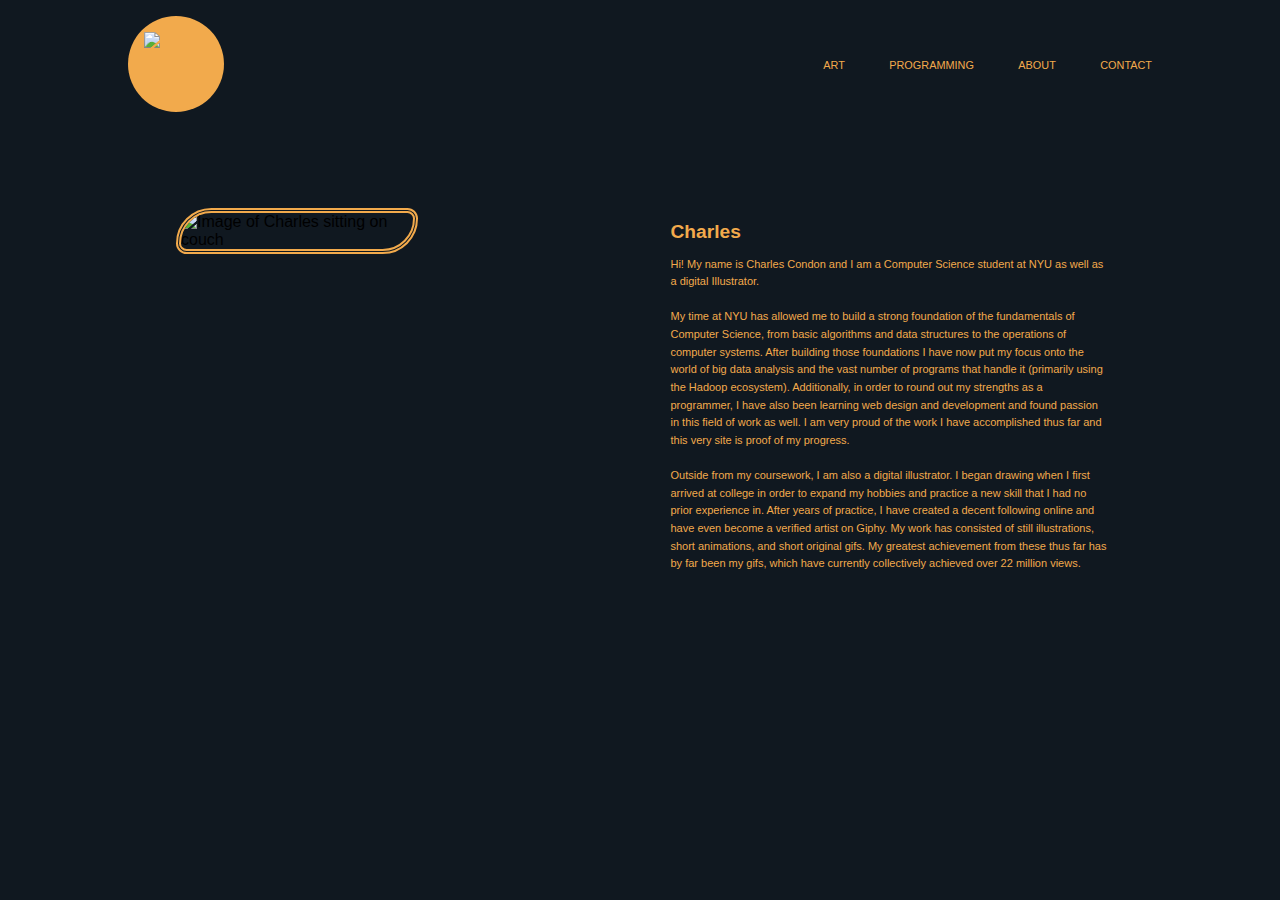
==== about.html @ 7f7e78ed "🗽💵 Checkpoint ./master.css:22062302/10 ./index.html:22062302/5431 ./contact.html:22062302/6580 ./cod" ====
<!DOCTYPE html>
<html lang="en">
  <head>
    <meta charset="utf-8" />
    <meta http-equiv="X-UA-Compatible" content="IE=edge" />
    <meta name="viewport" content="width=device-width, initial-scale=1" />

    <title>About Charles Condon</title>

    <!-- import the webpage's stylesheet -->
    <link rel="stylesheet" href="/master.css" />
    <link rel="stylesheet" href="https://use.typekit.net/seb0zhz.css" />
    <!-- Media query for narrow browser width -->
    <link
      rel="stylesheet"
      media="only screen and (max-width: 480px)"
      href="mobile.css"
    />

    <!-- Media query for medium browser width -->
    <link
      rel="stylesheet"
      media="only screen and (min-width: 481px) and (max-width: 1199px)"
      href="tablet.css"
    />

    <!-- Media query for full browser width -->
    <link
      rel="stylesheet"
      media="only screen and (min-width: 1200px) and (max-width: 1599px)"
      href="desktop.css"
    />

    <!-- Media query for large browser width -->
    <link
      rel="stylesheet"
      media="only screen and (min-width: 1600px)"
      href="desktopXL.css"
    />

    <!-- Prevent smartphones from scaling pages down -->
    <meta name="viewport" content="initial-scale=1" />

    <!-- import the webpage's javascript file -->
    <script src="/script.js" defer></script>
  </head>

  <body>
    <header class="header">
      <nav>
        <div class="container">
          <div class="home">
            <a href="index.html">
              <img
                class="logo"
                src="https://cdn.glitch.com/404bb06c-4b66-4860-905d-4ad52d1e7e07%2FUntitled_Artwork%20(2).png?v=1604951433929"
                alt="Charles Condon logo"
              />
            </a>
          </div>

          <div class="navigation">
            <ul>
              <li class="menuItem"><a href="art.html">Art</a></li>
              <li class="menuItem"><a href="code.html">Programming</a></li>
              <li class="menuItem"><a href="about.html">About</a></li>
              <li id="menuItem2"><a href="contact.html">Contact</a></li>
            </ul>
          </div>
        </div>
      </nav>
    </header>
    <main>
      <div class="aboutContainer">
        <div id="self">
          <img
            id="self2"
            src="https://cdn.glitch.com/404bb06c-4b66-4860-905d-4ad52d1e7e07%2FUntitled_Artwork%20(2).PNG?v=1605315241886"
            alt="Image of Charles sitting on couch"
          />
        </div>

        <div id="aboutCol">
          <h3 id="nameSpace">
            Charles
          </h3>
          <p id="mobileP">
            Hi! My name is Charles Condon and I am a Computer Science student at
            NYU as well as a digital Illustrator.
            <br /><br />
            My time at NYU has allowed me to build a strong foundation of the
            fundamentals of Computer Science, from basic algorithms and data
            structures to the operations of computer systems. After building
            those foundations I have now put my focus onto the world of big data
            analysis and the vast number of programs that handle it (primarily
            using the Hadoop ecosystem). Additionally, in order to round out my
            strengths as a programmer, I have also been learning web design and
            development and found passion in this field of work as well. I am
            very proud of the work I have accomplished thus far and this very
            site is proof of my progress.
            <br /><br />
            Outside from my coursework, I am also a digital illustrator. I began
            drawing when I first arrived at college in order to expand my
            hobbies and practice a new skill that I had no prior experience in.
            After years of practice, I have created a decent following online
            and have even become a verified artist on Giphy. My work has
            consisted of still illustrations, short animations, and short
            original gifs. My greatest achievement from these thus far has by
            far been my gifs, which have currently collectively achieved over 22
            million views.
          </p>
        </div>
      </div>
    </main>
  </body>
</html>
---- master.css ----
/* CSS files add styling rules to your content */
header {
  display: block;
}

body {
  font-family: hobo-std, sans-serif;
  margin: 2em;
  background-image: url("https://cdn.glitch.com/404bb06c-4b66-4860-905d-4ad52d1e7e07%2FUntitled_Artwork%20(4).png?v=1604952635223");
  background-color: #101820FF;
}

h1 {
  color: #f2aa4cff;
  font-size: 8vw;
  -webkit-text-stroke: 1px black;
}

h2 {
  color: #101820FF;
  font-size: 1.25vw;
}

li {
  text-align: right;
  color: #f2aa4cff;
  display: inline-block;
  text-transform: uppercase;
}

a:link {
  color: #f2aa4cff;
  text-decoration: none;
}

a:visited {
  color: #f2aa4cff;
  text-decoration: none;
}

a:hover {
  text-decoration: line-through;
}

a:active {
  text-decoration: none;
}

p {
  color: #f2aa4cff;
  line-height: 1.6;
  font-size: 0.86vw;
}

#slide {
  animation-name: slide;
  animation-duration: 3s;
  animation-timing-function: ease-out;
}

@keyframes slide {
  0% {
    opacity: 0;
  }
  100% {
    opacity: 1;
  }
}

.fade {
  animation-name: fade;
  animation-duration: 6s;
  animation-timing-function: ease-out;
}

@keyframes fade {
  0% {
    opacity: 0;
  }
  100% {
    opacity: 1;
  }
}
---- mobile.css ----
h1 {
  color: #f2aa4cff;
  font-size: 8vw;
  -webkit-text-stroke: 3px black;
  
}

h3 {
  font-size: 1.5vw;
  color: #f2aa4cff;
}

/* Nav Bar CSS */
.container {
  display: flex;
  flex-direction: row;
  padding: 0 10vw;
  align-items: center;
}

.header {
  padding: 1em 0;
  position: absolute;
  top: 0;
  left: 0;
  width: 100%;
  z-index: 9;
}

.home {
  background-color: #f2aa4cff;
  width: 5vw;
  height: 5vw;
  text-align: center;
  position: relative;
  margin: 0;
  padding: 1em;
  border-radius: 50%;
}

.navigation {
  position: absolute;
  margin: 0 10vw;
  right: 0;
}

.menuItem {
  padding: 0 20px 0 0;
  font-size: 2.3vw;
}

#menuItem2 {
  font-size: 2.3vw;
}

.logo {
  padding:0 0 0 0;
  margin: -.5em 0 0 -.55em;
  width: 200%;
  height: auto;
}

/* Home Page CSS */
.name {
  display: block;
  position: relative;
  text-align: center;
  width: 100%;
  margin-left: auto;
  margin-right: auto;
  top: 16vw;
  text-transform: uppercase;
  font-size: 16vw; 
}

#hand {
  position: absolute;
  right: 16vw;
  bottom: 0;
  width: 75%;
}

#flair {
  display: block;
  background-color: #f2aa4cff;
  position: absolute;
  width: 50%;
  text-align: center;
  border-radius: 0 50px 50px 0;
  left: 0;
  padding: 0 10vw 0 11vw;
  margin: 15vw 0 0 0;
}

#mobileFlair {
  display: block;
  background-color: #f2aa4cff;
  position: absolute;
  width: 2%;
  border-radius: 50px 0px 0px 50px;
  right: 0;
  padding: 0 10vw 0 11vw;
  margin: 15vw 0 0 0;
  height: 6.5vw;
}

#mobileSize {
  font-size: 2vw;
}

/* Art Page CSS */
.artContainer {
  margin: 7em 0 0 0;
  display: flex;
  flex-direction: column;
}

.gif {
  display: block;
  object-fit: cover;
  position: center;
  width: 100%;
  margin: -20vw auto -13vw auto;
}

#gif2 {
  display: block;
  object-fit: cover;
  position: center;
  width: 100%;
  margin: 3vw auto 3em auto;
}

.square {
  width: 100%;
  border: 2px solid black;
  margin: 3vw auto 3em auto;
}

.rectangle {
  width: 100%;
  border: 2px solid black;
  margin: 3vw auto 3em auto;
}

/* About Page CSS */
.aboutContainer {
  margin: 7em 0 0 0;
  display: flex;
  flex-direction: column;
}

#self {
  display: block;
  margin: 0em auto 1em auto;
  width: 100%;
  height: auto;
}

#self2 {
  border: 5px double #f2aa4cff;
  border-radius: 50px 15px;
  width: 100%;
  height: auto;
}

#aboutCol {
  flex-direction: column;
  margin: 0 3vw;
}

#nameSpace {
  margin: 1vw 0 6vw 0;
  font-size: 5vw;
  text-align: center;
}

#mobileP {
  font-size: 3vw;
}

/* Contact Page CSS */
h3 {
  font-size: 7vw;
}

.socials {
  border: 5px double #f2aa4cff;
  background: rgb(255, 255, 255, 0.1);
  border-radius: 50px 50px 15px 15px;
  margin: 0vw auto 3em auto;
  padding: 1vw 4vw 4vw 4vw;
  text-align: center;
  width: 90%;
}

#mobileLinks {
  display: flex;
  flex-direction: row;
}

.contactContainer {
  margin: 7em 0 0 0;
}

.mediaLinks {
  text-align: center;
  margin: 0vw auto 1em auto;
  font-size: 4vw;
}

.submission {
  text-align: center;
  border: 5px double #f2aa4cff;
  border-radius: 15px 15px 50px 50px;
  background: rgb(255, 255, 255, 0.1);
  padding: 30vw 4.5vw 30vw 3vw;
  margin: 1vw auto 7vw auto;
  width: 90%;
  
}

p {
  font-size: 3vw;
}
---- tablet.css ----
h3 {
  font-size: 1.5vw;
  color: #f2aa4cff;
}

/* Nav Bar CSS */
.container {
  display: flex;
  flex-direction: row;
  padding: 0 10vw;
  align-items: center;
}

.header {
  padding: 1em 0;
  position: absolute;
  top: 0;
  left: 0;
  width: 100%;
  z-index: 9;
}

.home {
  background-color: #f2aa4cff;
  width: 5vw;
  height: 5vw;
  text-align: center;
  position: relative;
  margin: 0;
  padding: 1em;
  border-radius: 50%;
}

.navigation {
  position: absolute;
  margin: 0 10vw;
  right: 0;
}

.menuItem {
  padding: 0 40px 0 0;
  font-size: .85vw;
}

#menuItem2 {
  font-size: .85vw;
}

.logo {
  padding: auto;
  margin: auto;
  width: 100%;
  height: auto;
}

/* Home Page CSS */
.name {
  display: block;
  position: relative;
  width: 34%;
  left: 8vw;
  top: 8vw;
  margin-bottom: 9vw;
  text-transform: uppercase;
}

#hand {
  position: absolute;
  right: 15vw;
  bottom: 0;
  width: 45%;
}

#flair {
  display: block;
  background-color: #f2aa4cff;
  position: absolute;
  width: 24%;
  text-align: center;
  border-radius: 0 50px 50px 0;
  left: 0;
  padding: 0 4vw 0 11vw;
  margin: 3vw 0 0 0;
}

/* Art Page CSS */
.artContainer {
  margin: 14em 0 0 0;
}

.gif {
  display: block;
  margin: -8vw auto -11vw auto;
  width: 1200px; /* width of container */
  height: 600px; /* height of container */
  object-fit: cover;
  position: center;
  width: 75%;
}

#gif2 {
  display: block;
  object-fit: cover;
  position: center;
  width: 65%;
  margin: 7vw auto 7vw auto;
}

.square {
  width: 34%;
  border: 2px solid black;
  margin: 3vw 6.75vw 3vw 6.75vw;
}

.rectangle {
  width: 39%;
  border: 2px solid black;
  margin: 3vw 4.5vw 3vw 4.5vw;
}

/* About Page CSS */
.aboutContainer {
  margin: 13em 0 0 0;
  display: flex;
  flex-direction: row;
}

#self {
  display: block;
  margin: 0em 7em 0em 9em;
  width: 165%;
  height: auto;
}

#self2 {
  border: 5px double #f2aa4cff;
  border-radius: 50px 15px;
  width: 165%;
  height: auto;
}

#aboutCol {
  flex-direction: column;
  margin: 0 11vw;
}

#nameSpace {
  margin: 1vw 0;
}

/* Contact Page CSS */
.socials {
  border: 5px double #f2aa4cff;
  background: rgb(255, 255, 255, 0.1);
  border-radius: 50px 15px;
  margin: 0vw 3.5vw 3.5vw 7vw;
  padding: 1vw 4vw 4vw 4vw;
  float: left;
}

.contactContainer {
  margin: 14vw 0 0 0;
}

.mediaLinks {
  text-align: center;
  margin: 2vw 0 0vw 0;
  font-size: 1vw;
}

.submission {
  text-align: center;
  float: left;
  border: 5px double #f2aa4cff;
  border-radius: 50px;
  background: rgb(255, 255, 255, 0.1);
  padding: 11vw 9vw 10vw 9vw;
  margin: 1vw 5vw 7vw 9vw;
  width: 30%;
}
---- desktop.css ----
h3 {
  font-size: 1.5vw;
  color: #f2aa4cff;
}

/* Nav Bar CSS */
.container {
  display: flex;
  flex-direction: row;
  padding: 0 10vw;
  align-items: center;
}

.header {
  padding: 1em 0;
  position: absolute;
  top: 0;
  left: 0;
  width: 100%;
  z-index: 9;
}

.home {
  background-color: #f2aa4cff;
  width: 5vw;
  height: 5vw;
  text-align: center;
  position: relative;
  margin: 0;
  padding: 1em;
  border-radius: 50%;
}

.navigation {
  position: absolute;
  margin: 0 10vw;
  right: 0;
}

.menuItem {
  padding: 0 40px 0 0;
  font-size: .85vw;
}

#menuItem2 {
  font-size: .85vw;
}

.logo {
  padding: auto;
  margin: auto;
  width: 100%;
  height: auto;
}

/* Home Page CSS */
.name {
  display: block;
  position: relative;
  width: 34%;
  left: 8vw;
  top: 6vw;
  margin-bottom: 9vw;
  text-transform: uppercase;
}

#hand {
  position: absolute;
  right: 15vw;
  bottom: 0;
  width: 45%;
}

#flair {
  display: block;
  background-color: #f2aa4cff;
  position: absolute;
  width: 20%;
  text-align: center;
  border-radius: 0 50px 50px 0;
  left: 0;
  padding: 0 2vw 0 11vw;
}

/* Art Page CSS */
.artContainer {
  margin: 14em 0 0 0;
}

.gif {
  display: block;
  margin: 0vw auto 0vw auto;
  width: 1200px; /* width of container */
  height: 600px; /* height of container */
  object-fit: cover;
  position: center;
}

#gif2 {
  display: block;
  object-fit: cover;
  position: center;
  width: 65%;
  margin: 7vw auto 7vw auto;
}

.square {
  width: 34.5%;
  border: 4px solid black;
  margin: 3vw 6.75vw 3vw 6.75vw;
}

.rectangle {
  width: 39%;
  border: 4px solid black;
  margin: 3vw 4.5vw 3vw 4.5vw;
}

/* About Page CSS */
.aboutContainer {
  margin: 13em 0 0 0;
  display: flex;
  flex-direction: row;
}

#self {
  display: block;
  margin: 0em 7em 0em 9em;
  width: 140%;
  height: auto;
}

#self2 {
  border: 5px double #f2aa4cff;
  border-radius: 50px 15px;
  width: 140%;
  height: auto;
}

#aboutCol {
  flex-direction: column;
  margin: 0 11vw;
}

#nameSpace {
  margin: 1vw 0;
}

/* Contact Page CSS */
.socials {
  border: 5px double #f2aa4cff;
  background: rgb(255, 255, 255, 0.1);
  border-radius: 50px 15px;
  margin: 0vw 3.5vw 3.5vw 7vw;
  padding: 1vw 4vw 4vw 4vw;
  float: left;
}

.contactContainer {
  margin: 14vw 0 0 0;
}

.mediaLinks {
  text-align: center;
  margin: 2vw 0 0vw 0;
  font-size: 1vw;
}

.submission {
  text-align: center;
  float: left;
  border: 5px double #f2aa4cff;
  border-radius: 50px;
  background: rgb(255, 255, 255, 0.1);
  padding: 11vw 9vw 10vw 9vw;
  margin: 1vw 5vw 7vw 9vw;
  width: 30%;
}
---- desktopXL.css ----
h3 {
  font-size: 2vw;
  color: #f2aa4cff;
}

/* Nav Bar CSS */
.container {
  display: flex;
  flex-direction: row;
  padding: 0 10vw;
  align-items: center;
}

.header {
  padding: 1em 0;
  position: absolute;
  top: 0;
  left: 0;
  width: 100%;
  z-index: 9;
}

.home {
  background-color: #f2aa4cff;
  width: 4vw;
  height: 4vw;
  text-align: center;
  position: relative;
  margin: 0;
  padding: 1em;
  border-radius: 50%;
}

.navigation {
  position: absolute;
  margin: 0 10vw;
  right: 0;
}

.menuItem {
  padding: 0 40px 0 0;
}

.logo {
  padding: auto;
  margin: auto;
  width: 100%;
  height: auto;
}

/* Home Page CSS */
.name {
  display: block;
  position: relative;
  width: 34%;
  left: 8vw;
  top: 6vw;
  margin-bottom: 9vw;
  text-transform: uppercase;
}

#hand {
  position: absolute;
  right: 10vw;
  bottom: 0;
  width: 50%;
}

#flair {
  display: block;
  background-color: #f2aa4cff;
  position: absolute;
  width: 20%;
  text-align: center;
  border-radius: 0 50px 50px 0;
  left: 0;
  padding: 0 2vw 0 11vw;
  margin: 4em 0 0 0;
}

/* Art Page CSS */
.artContainer {
  margin: 14em 0 0 0;
}

.gif {
  display: block;
  margin: 0vw auto 0vw auto;
  width: 1200px; /* width of container */
  height: 600px; /* height of container */
  object-fit: cover;
  position: center;
}

#gif2 {
  display: block;
  object-fit: cover;
  position: center;
  width: 65%;
  margin: 7vw auto 7vw auto;
}

.square {
  width: 35%;
  border: 2px solid black;
  margin: 3vw 6.75vw 3vw 6.75vw;
}

.rectangle {
  width: 40%;
  border: 2px solid black;
  margin: 3vw 4.5vw 3vw 4.5vw;
}

/* Contact Page CSS */
.socials {
  border: 5px double #f2aa4cff;
  background: rgb(255, 255, 255, 0.1);
  border-radius: 50px 15px;
  margin: 0vw 3.5vw 3.5vw 7vw;
  padding: 1vw 4vw 4vw 4vw;
  float: left;
}

.contactContainer {
  margin: 14em 0 0 0;
}

.mediaLinks {
  text-align: center;
  margin: 3vw 0 1vw 0;
}

.submission {
  text-align: center;
  float: left;
  border: 5px double #f2aa4cff;
  border-radius: 50px;
  background: rgb(255, 255, 255, 0.1);
  padding: 11vw 9vw 10vw 9vw;
  margin: 5vw 5vw 7vw 9vw;
  width: 30%;
}

/* About Page CSS */
.aboutContainer {
  margin: 13em 0 0 0;
  display: flex;
  flex-direction: row;
}

#self {
  display: block;
  margin: 0em 10em 0em 9em;
  width: 150%;
  height: auto;
}

#self2 {
  border: 5px double #f2aa4cff;
  border-radius: 50px 15px;
  width: 150%;
  height: auto;
}

#aboutCol {
  flex-direction: column;
  margin: 0 11vw;
}

#nameSpace {
  margin: 1vw 0;
}
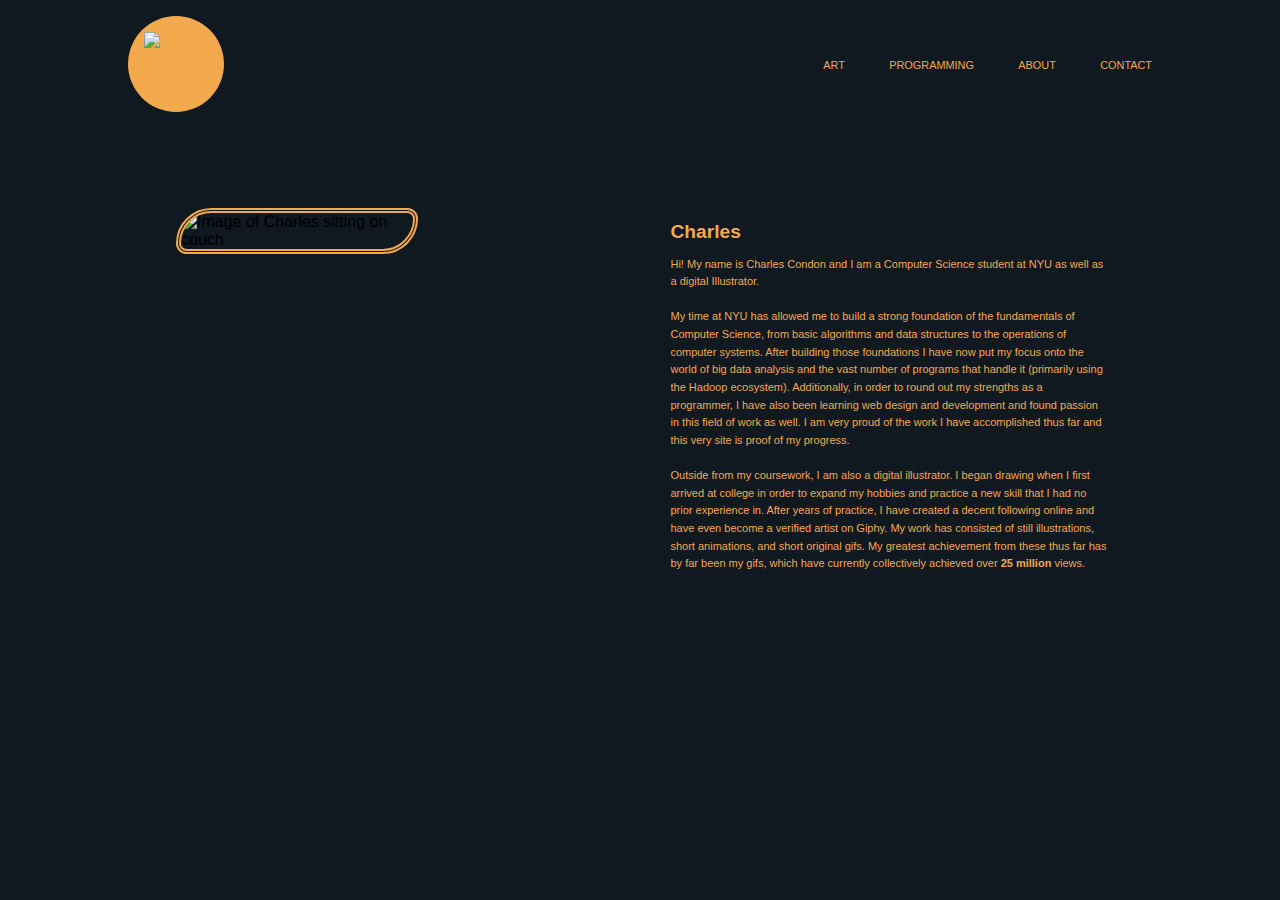
==== commit 18bd7652: "Update about.html" ====
--- a/about.html
+++ b/about.html
@@ -10,6 +10,11 @@
     <!-- import the webpage's stylesheet -->
     <link rel="stylesheet" href="/master.css" />
     <link rel="stylesheet" href="https://use.typekit.net/seb0zhz.css" />
+    <link
+      rel="shortcut icon"
+      type="image/x-icon"
+      href="https://cdn.glitch.com/404bb06c-4b66-4860-905d-4ad52d1e7e07%2F160a84ab-111f-4f77-b5c3-173451485f15_Logo_Practice.png?v=1606772508849"
+    />
     <!-- Media query for narrow browser width -->
     <link
       rel="stylesheet"
@@ -61,10 +66,10 @@
 
           <div class="navigation">
             <ul>
-              <li class="menuItem"><a href="art.html">Art</a></li>
-              <li class="menuItem"><a href="code.html">Programming</a></li>
-              <li class="menuItem"><a href="about.html">About</a></li>
-              <li id="menuItem2"><a href="contact.html">Contact</a></li>
+              <li class="menuItem"><span><a href="art.html">Art</a></span></li>
+              <li class="menuItem"><span><a href="code.html">Programming</a></span></li>
+              <li class="menuItem"><span><a href="about.html">About</a></span></li>
+              <li id="menuItem2"><span><a href="contact.html">Contact</a></span></li>
             </ul>
           </div>
         </div>
@@ -106,11 +111,12 @@
             and have even become a verified artist on Giphy. My work has
             consisted of still illustrations, short animations, and short
             original gifs. My greatest achievement from these thus far has by
-            far been my gifs, which have currently collectively achieved over 22
-            million views.
+            far been my gifs, which have currently collectively achieved over <b>25
+            million</b> views.
           </p>
         </div>
       </div>
     </main>
+    
   </body>
 </html>
--- a/master.css
+++ b/master.css
@@ -52,32 +52,3 @@
   font-size: 0.86vw;
 }
 
-#slide {
-  animation-name: slide;
-  animation-duration: 3s;
-  animation-timing-function: ease-out;
-}
-
-@keyframes slide {
-  0% {
-    opacity: 0;
-  }
-  100% {
-    opacity: 1;
-  }
-}
-
-.fade {
-  animation-name: fade;
-  animation-duration: 6s;
-  animation-timing-function: ease-out;
-}
-
-@keyframes fade {
-  0% {
-    opacity: 0;
-  }
-  100% {
-    opacity: 1;
-  }
-}--- a/mobile.css
+++ b/mobile.css
@@ -78,6 +78,13 @@
   right: 16vw;
   bottom: 0;
   width: 75%;
+}
+
+#fire {
+  position: absolute;
+  right: 40vw;
+  bottom: 27vw;
+  width: 20%;
 }
 
 #flair {
@@ -108,6 +115,58 @@
   font-size: 2vw;
 }
 
+#slide {
+  animation-name: slide;
+  animation-duration: 3s;
+  animation-timing-function: ease-out;
+}
+
+@keyframes slide {
+  0% {
+    opacity: 0;
+  }
+  100% {
+    opacity: 1;
+  }
+}
+
+.fade {
+  animation-name: fade;
+  animation-duration: 6s;
+  animation-timing-function: ease-out;
+}
+
+@keyframes fade {
+  0% {
+    opacity: 0;
+  }
+  100% {
+    opacity: 1;
+  }
+}
+
+.burn {
+  animation-name: burn;
+  animation-iteration-count: infinite;
+  animation-duration: 9s;
+  animation-timing-gunction: ease-out;
+}
+
+@keyframes burn {
+  0% {
+    opacity: 0;
+  }
+  50% {
+    opacity: 1;
+  }
+  65% {
+    opacity: 1;
+  }
+  100% {
+    opacity: 0;
+  }
+}
+
 /* Art Page CSS */
 .artContainer {
   margin: 7em 0 0 0;
@@ -214,12 +273,98 @@
   border: 5px double #f2aa4cff;
   border-radius: 15px 15px 50px 50px;
   background: rgb(255, 255, 255, 0.1);
-  padding: 30vw 4.5vw 30vw 3vw;
+  padding: 7vw 5vw 7vw 3vw;
   margin: 1vw auto 7vw auto;
   width: 90%;
   
 }
 
+#contactForm {
+  display: flex;
+  flex-direction: column;
+}
+
+input {
+  background-color: rgb(16, 24, 32, 0.5);
+  width: 100%;
+  border: 3px solid black;
+  border-radius: 15px;
+  margin: 0 auto 2em auto;
+  padding: 1em 0em 1em .5em;
+  color: white;
+}
+
+textarea {
+  background-color: rgb(16, 24, 32, 0.5);
+  border: 3px solid black;
+  border-radius: 15px;
+  width: 100%;
+  height: 9em;
+  margin: 0 auto 2em auto;
+  padding: 1em 0em 1em .5em;
+  color: white;
+  resize: none;
+}
+
+input[type=submit] {
+  font-family: hobo-std, sans-serif;
+  background-color: rgb(16, 24, 32, 0.7);
+  color: #f2aa4cff;
+  font-size: 1em;
+  padding: 0 0 0 0;
+  margin: 0 0 0 0;
+  width: 30%;
+}
+
+input.invalid, textarea.invalid{
+	border: 2px solid red;
+}
+
 p {
   font-size: 3vw;
+}
+
+/* Code Page CSS */
+.codeContainer {
+  margin: 7em auto 0 auto;
+  display: flex;
+  flex-direction: column;
+}
+
+.example {
+  flex-direction: column;
+  border: 5px double #f2aa4cff;
+  border-radius: 15px 50px;
+  background: rgb(255, 255, 255, 0.1);
+  padding: 0em 2em 1em 2em;
+  margin: 0 auto 0 auto;
+}
+
+.exp {
+  flex-direction: column;
+  border: 5px double #f2aa4cff;
+  border-radius: 50px 15px;
+  background: rgb(255, 255, 255, 0.1);
+  width: 75%;
+  margin: 0 auto 3em auto;
+  padding: 0em 2em 1em 2em;
+}
+
+.expWords p{
+  font-size: 3vw; 
+}
+
+.codeLinks {
+  font-size: 3vw;
+  margin: 0 0 1em 0;
+}
+
+#codeEx {
+  margin: 1em 0 2em 0;
+}
+
+#codecamp {
+  text-align: center;
+  font-size: 5vw;
+  margin: 2em auto 1em auto;
 }--- a/tablet.css
+++ b/tablet.css
@@ -71,6 +71,13 @@
   width: 45%;
 }
 
+#fire {
+  position: absolute;
+  right: 30vw;
+  bottom: 16vw;
+  width: 13%;
+}
+
 #flair {
   display: block;
   background-color: #f2aa4cff;
@@ -81,6 +88,58 @@
   left: 0;
   padding: 0 4vw 0 11vw;
   margin: 3vw 0 0 0;
+}
+
+#slide {
+  animation-name: slide;
+  animation-duration: 3s;
+  animation-timing-function: ease-out;
+}
+
+@keyframes slide {
+  0% {
+    opacity: 0;
+  }
+  100% {
+    opacity: 1;
+  }
+}
+
+.fade {
+  animation-name: fade;
+  animation-duration: 6s;
+  animation-timing-function: ease-out;
+}
+
+@keyframes fade {
+  0% {
+    opacity: 0;
+  }
+  100% {
+    opacity: 1;
+  }
+}
+
+.burn {
+  animation-name: burn;
+  animation-iteration-count: infinite;
+  animation-duration: 9s;
+  animation-timing-gunction: ease-out;
+}
+
+@keyframes burn {
+  0% {
+    opacity: 0;
+  }
+  50% {
+    opacity: 1;
+  }
+  65% {
+    opacity: 1;
+  }
+  100% {
+    opacity: 0;
+  }
 }
 
 /* Art Page CSS */
@@ -177,4 +236,89 @@
   padding: 11vw 9vw 10vw 9vw;
   margin: 1vw 5vw 7vw 9vw;
   width: 30%;
+}
+
+#contactForm {
+  display: flex;
+  flex-direction: column;
+}
+
+input {
+  background-color: rgb(16, 24, 32, 0.5);
+  width: 100%;
+  border: 3px solid black;
+  border-radius: 15px;
+  margin: 0 auto 2em auto;
+  padding: 1em 0em 1em .5em;
+  color: white;
+}
+
+textarea {
+  background-color: rgb(16, 24, 32, 0.5);
+  border: 3px solid black;
+  border-radius: 15px;
+  width: 100%;
+  height: 9em;
+  margin: 0 auto 2em auto;
+  padding: 1em 0em 1em .5em;
+  color: white;
+  resize: none;
+}
+
+input[type=submit] {
+  font-family: hobo-std, sans-serif;
+  background-color: rgb(16, 24, 32, 0.5);
+  color: #f2aa4cff;
+  font-size: 1.5em;
+  padding: 0 0 0 0;
+  margin: 0 0 0 0;
+  width: 20%;
+}
+
+input.invalid, textarea.invalid{
+	border: 2px solid red;
+}
+
+/* Code Page CSS */
+.codeContainer {
+  margin: 14em 9em 0 9em;
+  display: flex;
+  flex-direction: row;
+}
+
+.example {
+  flex-direction: column;
+  border: 5px double #f2aa4cff;
+  border-radius: 15px 50px;
+  background: rgb(255, 255, 255, 0.1);
+  padding: 1em 4em 2em 4em;
+  margin: 0 0 0 5em;
+}
+
+.exp {
+  flex-direction: column;
+  border: 5px double #f2aa4cff;
+  border-radius: 50px 15px;
+  background: rgb(255, 255, 255, 0.1);
+  width: 55%;
+  padding: 1em 4em 2em 4em;
+}
+
+.expWords p{
+  font-size: 1.25vw; 
+}
+
+.codeLinks {
+  font-size: 1.25vw;
+  margin: 0 0 1em 0;
+}
+
+#codeEx {
+  margin: 1em 0 2em 0;
+}
+
+#codecamp {
+  text-align: center;
+  font-size: 1vw;
+  margin: 5em auto 0 auto;
 }--- a/desktop.css
+++ b/desktop.css
@@ -68,7 +68,14 @@
   position: absolute;
   right: 15vw;
   bottom: 0;
-  width: 45%;
+  width: 45%; 
+}
+
+#fire {
+  position: absolute;
+  right: 30vw;
+  bottom: 16vw;
+  width: 13%;
 }
 
 #flair {
@@ -80,6 +87,58 @@
   border-radius: 0 50px 50px 0;
   left: 0;
   padding: 0 2vw 0 11vw;
+}
+
+#slide {
+  animation-name: slide;
+  animation-duration: 3s;
+  animation-timing-function: ease-out;
+}
+
+@keyframes slide {
+  0% {
+    opacity: 0;
+  }
+  100% {
+    opacity: 1;
+  }
+}
+
+.fade {
+  animation-name: fade;
+  animation-duration: 6s;
+  animation-timing-function: ease-out;
+}
+
+@keyframes fade {
+  0% {
+    opacity: 0;
+  }
+  100% {
+    opacity: 1;
+  }
+}
+
+.burn {
+  animation-name: burn;
+  animation-iteration-count: infinite;
+  animation-duration: 9s;
+  animation-timing-gunction: ease-out;
+}
+
+@keyframes burn {
+  0% {
+    opacity: 1;
+  }
+  50% {
+    opacity: 0;
+  }
+  65% {
+    opacity: 0;
+  }
+  100% {
+    opacity: 1;
+  }
 }
 
 /* Art Page CSS */
@@ -151,7 +210,7 @@
   border: 5px double #f2aa4cff;
   background: rgb(255, 255, 255, 0.1);
   border-radius: 50px 15px;
-  margin: 0vw 3.5vw 3.5vw 7vw;
+  margin: 0vw 4em 0 8em;
   padding: 1vw 4vw 4vw 4vw;
   float: left;
 }
@@ -172,7 +231,92 @@
   border: 5px double #f2aa4cff;
   border-radius: 50px;
   background: rgb(255, 255, 255, 0.1);
-  padding: 11vw 9vw 10vw 9vw;
-  margin: 1vw 5vw 7vw 9vw;
-  width: 30%;
+  padding: 2em 3em 2em 2em;
+  margin: -1em 5vw 0 9vw;
+  width: 40%;
+}
+
+#contactForm {
+  display: flex;
+  flex-direction: column;
+}
+
+input {
+  background-color: rgb(16, 24, 32, 0.5);
+  width: 100%;
+  border: 3px solid black;
+  border-radius: 15px;
+  margin: 0 auto 2em auto;
+  padding: 1em 0em 1em .5em;
+  color: white;
+}
+
+textarea {
+  background-color: rgb(16, 24, 32, 0.5);
+  border: 3px solid black;
+  border-radius: 15px;
+  width: 100%;
+  height: 4em;
+  margin: 0 auto 2em auto;
+  padding: 1em 0em 1em .5em;
+  color: white;
+  resize: none;
+}
+
+input[type=submit] {
+  font-family: hobo-std, sans-serif;
+  background-color: rgb(16, 24, 32, 0.5);
+  color: #f2aa4cff;
+  font-size: 1.5em;
+  padding: 0 0 0 0;
+  margin: 0 0 0 0;
+  width: 20%;
+}
+
+input.invalid, textarea.invalid{
+	border: 2px solid red;
+}
+
+/* Code Page CSS */
+.codeContainer {
+  margin: 14em 9em 0 9em;
+  display: flex;
+  flex-direction: row;
+}
+
+.example {
+  flex-direction: column;
+  border: 5px double #f2aa4cff;
+  border-radius: 15px 50px;
+  background: rgb(255, 255, 255, 0.1);
+  padding: 1em 4em 2em 4em;
+  margin: 0 0 0 5em;
+}
+
+.exp {
+  flex-direction: column;
+  border: 5px double #f2aa4cff;
+  border-radius: 50px 15px;
+  background: rgb(255, 255, 255, 0.1);
+  width: 55%;
+  padding: 1em 4em 2em 4em;
+}
+
+.expWords p{
+  font-size: 1.25vw; 
+}
+
+.codeLinks {
+  font-size: 1.25vw;
+  margin: 0 0 1em 0;
+}
+
+#codeEx {
+  margin: 1em 0 2em 0;
+}
+
+#codecamp {
+  text-align: center;
+  font-size: 1vw;
+  margin: 5em auto 0 auto;
 }--- a/desktopXL.css
+++ b/desktopXL.css
@@ -66,6 +66,18 @@
   width: 50%;
 }
 
+#fire {
+  position: absolute;
+  right: 27vw;
+  bottom: 18vw;
+  width: 13%;
+}
+
+#fireCrop {
+  width: 100px;
+  height: 100px;
+}
+
 #flair {
   display: block;
   background-color: #f2aa4cff;
@@ -77,6 +89,59 @@
   padding: 0 2vw 0 11vw;
   margin: 4em 0 0 0;
 }
+
+#slide {
+  animation-name: slide;
+  animation-duration: 3s;
+  animation-timing-function: ease-out;
+}
+
+@keyframes slide {
+  0% {
+    opacity: 0;
+  }
+  100% {
+    opacity: 1;
+  }
+}
+
+.fade {
+  animation-name: fade;
+  animation-duration: 6s;
+  animation-timing-function: ease-out;
+}
+
+@keyframes fade {
+  0% {
+    opacity: 0;
+  }
+  100% {
+    opacity: 1;
+  }
+}
+
+.burn {
+  animation-name: burn;
+  animation-iteration-count: infinite;
+  animation-duration: 9s;
+  animation-timing-gunction: ease-out;  
+}
+
+@keyframes burn {
+  0% {
+    opacity: 1;
+  }
+  50% {
+    opacity: 0;
+  }
+  65% {
+    opacity: 0;
+  }
+  100% {
+    opacity: 1;
+  }
+}
+
 
 /* Art Page CSS */
 .artContainer {
@@ -117,7 +182,7 @@
   border: 5px double #f2aa4cff;
   background: rgb(255, 255, 255, 0.1);
   border-radius: 50px 15px;
-  margin: 0vw 3.5vw 3.5vw 7vw;
+  margin: 0vw 3.5vw 3.5vw 10em;
   padding: 1vw 4vw 4vw 4vw;
   float: left;
 }
@@ -129,6 +194,7 @@
 .mediaLinks {
   text-align: center;
   margin: 3vw 0 1vw 0;
+  font-size: 1.5vw;
 }
 
 .submission {
@@ -137,10 +203,67 @@
   border: 5px double #f2aa4cff;
   border-radius: 50px;
   background: rgb(255, 255, 255, 0.1);
-  padding: 11vw 9vw 10vw 9vw;
-  margin: 5vw 5vw 7vw 9vw;
+  padding: 4vw 4vw 4vw 4vw;
+  margin: 3vw 5vw 7vw 9vw;
   width: 30%;
 }
+
+#contactForm {
+  display: flex;
+  flex-direction: column;
+}
+
+input {
+  background-color: rgb(16, 24, 32, 0.5);
+  width: 100%;
+  border: 3px solid black;
+  border-radius: 15px;
+  margin: 1em auto 1em auto;
+  padding: 1em 0em 1em .5em;
+  color: white;
+}
+
+textarea {
+  background-color: rgb(16, 24, 32, 0.5);
+  border: 3px solid black;
+  border-radius: 15px;
+  width: 100%;
+  height: 9em;
+  margin: 0 auto 2em auto;
+  padding: 1em 0em 1em .5em;
+  color: white;
+  resize: none;
+}
+
+input[type=submit] {
+  font-family: hobo-std, sans-serif;
+  background-color: rgb(16, 24, 32, 0.5);
+  color: #f2aa4cff;
+  font-size: 1.5em;
+  padding: 0 0 0 0;
+  margin: 0 0 0 0;
+  width: 20%;
+}
+
+input.invalid, textarea.invalid{
+	border: 2px solid red;
+}
+
+label {
+  color: #FF7F7F;
+}
+
+.inputError {
+  background-color: rgb(16, 24, 32, 0.5);
+  width: 100%;
+  border: 3px solid #FF7F7F;
+  border-radius: 15px;
+  margin: 1em auto 1em auto;
+  padding: 1em 0em 1em .5em;
+  color: white;
+}
+
+
 
 /* About Page CSS */
 .aboutContainer {
@@ -171,3 +294,47 @@
 #nameSpace {
   margin: 1vw 0;
 }
+
+/* Code Page CSS */
+.codeContainer {
+  margin: 14em 9em 0 9em;
+  display: flex;
+  flex-direction: row;
+}
+
+.example {
+  flex-direction: column;
+  border: 5px double #f2aa4cff;
+  border-radius: 15px 50px;
+  background: rgb(255, 255, 255, 0.1);
+  padding: 1em 4em 2em 4em;
+  margin: 0 0 0 5em;
+}
+
+.exp {
+  flex-direction: column;
+  border: 5px double #f2aa4cff;
+  border-radius: 50px 15px;
+  background: rgb(255, 255, 255, 0.1);
+  width: 55%;
+  padding: 1em 4em 2em 4em;
+}
+
+.expWords p{
+  font-size: 1.25vw; 
+}
+
+.codeLinks {
+  font-size: 1.25vw;
+  margin: 0 0 1em 0;
+}
+
+#codeEx {
+  margin: 1em 0 2em 0;
+}
+
+#codecamp {
+  text-align: center;
+  font-size: 1vw;
+  margin: 5em auto 0 auto;
+}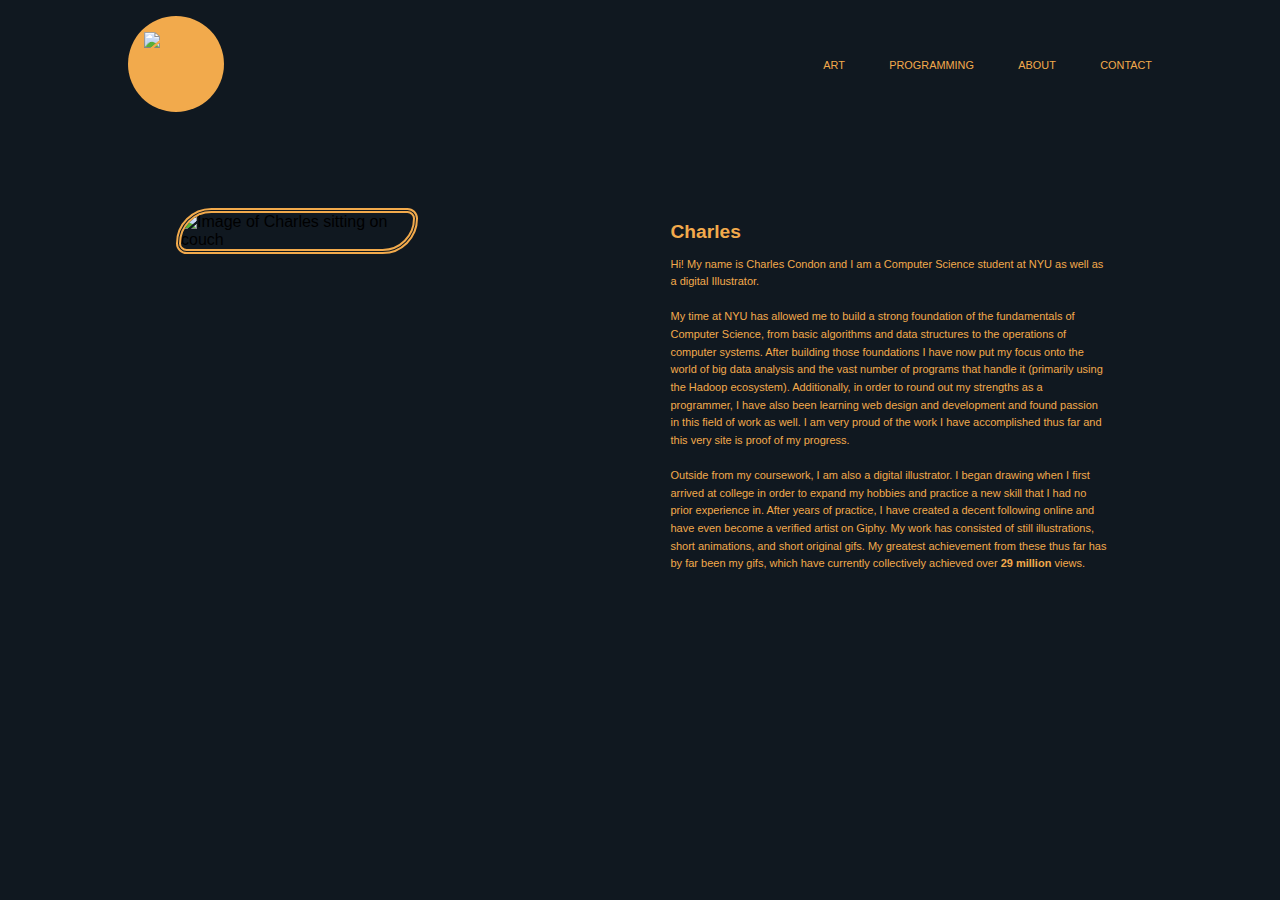
==== commit aa8a69a6: "Update about.html" ====
--- a/about.html
+++ b/about.html
@@ -46,8 +46,6 @@
     <!-- Prevent smartphones from scaling pages down -->
     <meta name="viewport" content="initial-scale=1" />
 
-    <!-- import the webpage's javascript file -->
-    <script src="/script.js" defer></script>
   </head>
 
   <body>
@@ -111,7 +109,7 @@
             and have even become a verified artist on Giphy. My work has
             consisted of still illustrations, short animations, and short
             original gifs. My greatest achievement from these thus far has by
-            far been my gifs, which have currently collectively achieved over <b>25
+            far been my gifs, which have currently collectively achieved over <b>29
             million</b> views.
           </p>
         </div>
--- a/master.css
+++ b/master.css
@@ -39,7 +39,7 @@
 }
 
 a:hover {
-  text-decoration: line-through;
+  text-decoration: none;
 }
 
 a:active {
@@ -52,3 +52,23 @@
   font-size: 0.86vw;
 }
 
+/* width */
+::-webkit-scrollbar {
+  width: 10px;
+}
+
+/* Track */
+::-webkit-scrollbar-track {
+  border-radius: 10px;
+}
+ 
+/* Handle */
+::-webkit-scrollbar-thumb {
+  background: #f2aa4cff; 
+  border-radius: 5px;
+}
+
+/* Handle on hover */
+::-webkit-scrollbar-thumb:hover {
+  background: #b30000; 
+}
--- a/mobile.css
+++ b/mobile.css
@@ -1,7 +1,7 @@
 h1 {
   color: #f2aa4cff;
   font-size: 8vw;
-  -webkit-text-stroke: 3px black;
+  -webkit-text-stroke: 2px black;
   
 }
 
@@ -187,19 +187,23 @@
   object-fit: cover;
   position: center;
   width: 100%;
-  margin: 3vw auto 3em auto;
+  margin: 3vw -.25em 3em auto;
 }
 
 .square {
   width: 100%;
-  border: 2px solid black;
-  margin: 3vw auto 3em auto;
+  border: 7px solid black;
+  border-radius: 50px;
+  box-shadow: 0px 0px 6px white;
+  margin: 3vw 0em 3em -.25em;
 }
 
 .rectangle {
   width: 100%;
-  border: 2px solid black;
-  margin: 3vw auto 3em auto;
+  border: 7px solid black;
+  border-radius: 25px;
+  box-shadow: 0px 0px 6px white;
+  margin: 3vw auto 3em -.25em;
 }
 
 /* About Page CSS */
@@ -268,13 +272,24 @@
   font-size: 4vw;
 }
 
+#resume {
+  margin: 1vw auto 0 auto;
+  padding: auto;
+  border: 5px double #f2aa4cff;
+  border-radius: 50px;
+  background-color: rgb(16, 24, 32, 0.5);
+  font-size: 7vw;
+  text-align: center;
+  width: 50%;
+}
+
 .submission {
   text-align: center;
   border: 5px double #f2aa4cff;
   border-radius: 15px 15px 50px 50px;
   background: rgb(255, 255, 255, 0.1);
   padding: 7vw 5vw 7vw 3vw;
-  margin: 1vw auto 7vw auto;
+  margin: 1vw auto 2em auto;
   width: 90%;
   
 }
@@ -316,8 +331,18 @@
   width: 30%;
 }
 
-input.invalid, textarea.invalid{
-	border: 2px solid red;
+label {
+  color: #FF7F7F;
+}
+
+.inputError {
+  background-color: rgb(16, 24, 32, 0.5);
+  width: 100%;
+  border: 3px solid #FF7F7F;
+  border-radius: 15px;
+  margin: 0em auto 0em auto;
+  padding: 1em 0em 1em .5em;
+  color: white;
 }
 
 p {
@@ -367,4 +392,4 @@
   text-align: center;
   font-size: 5vw;
   margin: 2em auto 1em auto;
-}+}
--- a/tablet.css
+++ b/tablet.css
@@ -167,13 +167,15 @@
 
 .square {
   width: 34%;
-  border: 2px solid black;
+  border: 7px solid black;
+  border-radius: 50px;
   margin: 3vw 6.75vw 3vw 6.75vw;
 }
 
 .rectangle {
   width: 39%;
-  border: 2px solid black;
+  border: 7px solid black;
+  border-radius: 50px;
   margin: 3vw 4.5vw 3vw 4.5vw;
 }
 
@@ -227,15 +229,30 @@
   font-size: 1vw;
 }
 
+#subContainer {
+  display: flex;
+  flex-direction: column;
+  width: 65%;
+}
+
+#resume {
+  margin: 1vw auto 0 auto;
+  padding: .5vw 1vw;
+  border: 5px double #f2aa4cff;
+  border-radius: 50px;
+  background-color: rgb(16, 24, 32, 0.5);
+  font-size: 1vw;
+}
+
 .submission {
   text-align: center;
   float: left;
   border: 5px double #f2aa4cff;
   border-radius: 50px;
   background: rgb(255, 255, 255, 0.1);
-  padding: 11vw 9vw 10vw 9vw;
-  margin: 1vw 5vw 7vw 9vw;
-  width: 30%;
+  padding: 7vw 9vw 7vw 9vw;
+  margin: 1vw auto 7vw auto;
+  width: 50%;
 }
 
 #contactForm {
@@ -272,11 +289,21 @@
   font-size: 1.5em;
   padding: 0 0 0 0;
   margin: 0 0 0 0;
-  width: 20%;
-}
-
-input.invalid, textarea.invalid{
-	border: 2px solid red;
+  width: 35%;
+}
+
+label {
+  color: #FF7F7F;
+}
+
+.inputError {
+  background-color: rgb(16, 24, 32, 0.5);
+  width: 100%;
+  border: 3px solid #FF7F7F;
+  border-radius: 15px;
+  margin: 0em auto 0em auto;
+  padding: 1em 0em 1em .5em;
+  color: white;
 }
 
 /* Code Page CSS */
@@ -321,4 +348,4 @@
   text-align: center;
   font-size: 1vw;
   margin: 5em auto 0 auto;
-}+}
--- a/desktop.css
+++ b/desktop.css
@@ -51,6 +51,44 @@
   margin: auto;
   width: 100%;
   height: auto;
+}
+
+span {
+  position: relative;
+  display: block;
+  cursor: pointer;
+}
+
+span:before, span:after {
+  content: '';
+  position: absolute;
+  width: 0%;
+  height: 1px;
+  top: 50%;
+  margin-top: -0.5px;
+  background: #f2aa4cff;
+}
+
+span:before {
+  left: -2.5px;
+}
+
+span:after {
+  right: 2.5px;
+  background: #f2aa4cff;
+  transition: width 0.8s cubic-bezier(0.22, 0.61, 0.36, 1);
+}
+
+span:hover:before {
+  background: #f2aa4cff;
+  width: 100%;
+  transition: width 0.5s cubic-bezier(0.22, 0.61, 0.36, 1);
+}
+
+span:hover:after {
+  background: transparent;
+  width: 100%;
+  transition: 0s;
 }
 
 /* Home Page CSS */
@@ -82,11 +120,11 @@
   display: block;
   background-color: #f2aa4cff;
   position: absolute;
-  width: 20%;
+  width: 25%;
   text-align: center;
   border-radius: 0 50px 50px 0;
   left: 0;
-  padding: 0 2vw 0 11vw;
+  padding: 0 2vw 0 9vw;
 }
 
 #slide {
@@ -165,14 +203,26 @@
 
 .square {
   width: 34.5%;
-  border: 4px solid black;
+  border: 7px solid black;
+  border-radius: 50px;
   margin: 3vw 6.75vw 3vw 6.75vw;
 }
 
 .rectangle {
   width: 39%;
-  border: 4px solid black;
+  border: 7px solid black;
+  border-radius: 50px;
   margin: 3vw 4.5vw 3vw 4.5vw;
+}
+
+.square:hover,
+.rectangle:hover {
+  box-shadow: 1px 1px 2px black, 0 0 25px white, 0 0 5px white;
+}
+
+section {
+  transition: transform 1s;
+  will-change: transform;
 }
 
 /* About Page CSS */
@@ -225,15 +275,30 @@
   font-size: 1vw;
 }
 
+#subContainer {
+  display: flex;
+  flex-direction: column;
+  width: 60%;
+}
+
+#resume {
+  margin: 2vw auto 0 auto;
+  padding: .5vw 1vw;
+  border: 5px double #f2aa4cff;
+  border-radius: 50px;
+  background-color: rgb(16, 24, 32, 0.5);
+  font-size: 1vw;
+}
+
 .submission {
   text-align: center;
   float: left;
   border: 5px double #f2aa4cff;
   border-radius: 50px;
   background: rgb(255, 255, 255, 0.1);
-  padding: 2em 3em 2em 2em;
-  margin: -1em 5vw 0 9vw;
-  width: 40%;
+  padding: 2em 2em 2em 2em;
+  margin: -1em auto 0 auto;
+  width: 60%;
 }
 
 #contactForm {
@@ -273,8 +338,18 @@
   width: 20%;
 }
 
-input.invalid, textarea.invalid{
-	border: 2px solid red;
+label {
+  color: #FF7F7F;
+}
+
+.inputError {
+  background-color: rgb(16, 24, 32, 0.5);
+  width: 100%;
+  border: 3px solid #FF7F7F;
+  border-radius: 15px;
+  margin: 0em auto 0em auto;
+  padding: 1em 0em 1em .5em;
+  color: white;
 }
 
 /* Code Page CSS */
@@ -319,4 +394,4 @@
   text-align: center;
   font-size: 1vw;
   margin: 5em auto 0 auto;
-}+}
--- a/desktopXL.css
+++ b/desktopXL.css
@@ -48,6 +48,45 @@
   height: auto;
 }
 
+span {
+  position: relative;
+  display: block;
+  cursor: pointer;
+}
+
+span:before,
+span:after {
+  content: "";
+  position: absolute;
+  width: 0%;
+  height: 1px;
+  top: 50%;
+  margin-top: -0.5px;
+  background: #f2aa4cff;
+}
+
+span:before {
+  left: -2.5px;
+}
+
+span:after {
+  right: 2.5px;
+  background: #f2aa4cff;
+  transition: width 0.8s cubic-bezier(0.22, 0.61, 0.36, 1);
+}
+
+span:hover:before {
+  background: #f2aa4cff;
+  width: 100%;
+  transition: width 0.5s cubic-bezier(0.22, 0.61, 0.36, 1);
+}
+
+span:hover:after {
+  background: transparent;
+  width: 100%;
+  transition: 0s;
+}
+
 /* Home Page CSS */
 .name {
   display: block;
@@ -87,7 +126,7 @@
   border-radius: 0 50px 50px 0;
   left: 0;
   padding: 0 2vw 0 11vw;
-  margin: 4em 0 0 0;
+  margin: -3em 0 0 0;
 }
 
 #slide {
@@ -124,7 +163,7 @@
   animation-name: burn;
   animation-iteration-count: infinite;
   animation-duration: 9s;
-  animation-timing-gunction: ease-out;  
+  animation-timing-gunction: ease-out;
 }
 
 @keyframes burn {
@@ -141,7 +180,6 @@
     opacity: 1;
   }
 }
-
 
 /* Art Page CSS */
 .artContainer {
@@ -155,6 +193,7 @@
   height: 600px; /* height of container */
   object-fit: cover;
   position: center;
+  padding: 0;
 }
 
 #gif2 {
@@ -166,15 +205,27 @@
 }
 
 .square {
-  width: 35%;
-  border: 2px solid black;
+  width: 34%;
+  border: 7px solid black;
+  border-radius: 50px;
   margin: 3vw 6.75vw 3vw 6.75vw;
 }
 
 .rectangle {
-  width: 40%;
-  border: 2px solid black;
+  width: 39%;
+  border: 7px solid black;
+  border-radius: 50px;
   margin: 3vw 4.5vw 3vw 4.5vw;
+}
+
+.square:hover,
+.rectangle:hover {
+  box-shadow: 1px 1px 2px black, 0 0 25px white, 0 0 5px white;
+}
+
+section {
+  transition: transform 1s;
+  will-change: transform;
 }
 
 /* Contact Page CSS */
@@ -183,7 +234,7 @@
   background: rgb(255, 255, 255, 0.1);
   border-radius: 50px 15px;
   margin: 0vw 3.5vw 3.5vw 10em;
-  padding: 1vw 4vw 4vw 4vw;
+  padding: 1vw 4vw 2vw 4vw;
   float: left;
 }
 
@@ -195,6 +246,22 @@
   text-align: center;
   margin: 3vw 0 1vw 0;
   font-size: 1.5vw;
+  padding: 0;
+}
+
+#subContainer {
+  display: flex;
+  flex-direction: column;
+  width: 60%;
+}
+
+#resume {
+  margin: 1vw auto 0 auto;
+  padding: .5vw 1vw;
+  border: 5px double #f2aa4cff;
+  border-radius: 50px;
+  background-color: rgb(16, 24, 32, 0.5);
+  font-size: 1vw;
 }
 
 .submission {
@@ -204,8 +271,8 @@
   border-radius: 50px;
   background: rgb(255, 255, 255, 0.1);
   padding: 4vw 4vw 4vw 4vw;
-  margin: 3vw 5vw 7vw 9vw;
-  width: 30%;
+  margin: 0vw auto 1.5vw auto;
+  width: 50%;
 }
 
 #contactForm {
@@ -219,7 +286,7 @@
   border: 3px solid black;
   border-radius: 15px;
   margin: 1em auto 1em auto;
-  padding: 1em 0em 1em .5em;
+  padding: 1em 0em 1em 0.5em;
   color: white;
 }
 
@@ -230,12 +297,12 @@
   width: 100%;
   height: 9em;
   margin: 0 auto 2em auto;
-  padding: 1em 0em 1em .5em;
+  padding: 1em 0em 1em 0.5em;
   color: white;
   resize: none;
 }
 
-input[type=submit] {
+input[type="submit"] {
   font-family: hobo-std, sans-serif;
   background-color: rgb(16, 24, 32, 0.5);
   color: #f2aa4cff;
@@ -245,10 +312,6 @@
   width: 20%;
 }
 
-input.invalid, textarea.invalid{
-	border: 2px solid red;
-}
-
 label {
   color: #FF7F7F;
 }
@@ -259,11 +322,9 @@
   border: 3px solid #FF7F7F;
   border-radius: 15px;
   margin: 1em auto 1em auto;
-  padding: 1em 0em 1em .5em;
+  padding: 1em 0em 1em 0.5em;
   color: white;
 }
-
-
 
 /* About Page CSS */
 .aboutContainer {
@@ -320,8 +381,8 @@
   padding: 1em 4em 2em 4em;
 }
 
-.expWords p{
-  font-size: 1.25vw; 
+.expWords p {
+  font-size: 1.25vw;
 }
 
 .codeLinks {
@@ -337,4 +398,4 @@
   text-align: center;
   font-size: 1vw;
   margin: 5em auto 0 auto;
-}+}
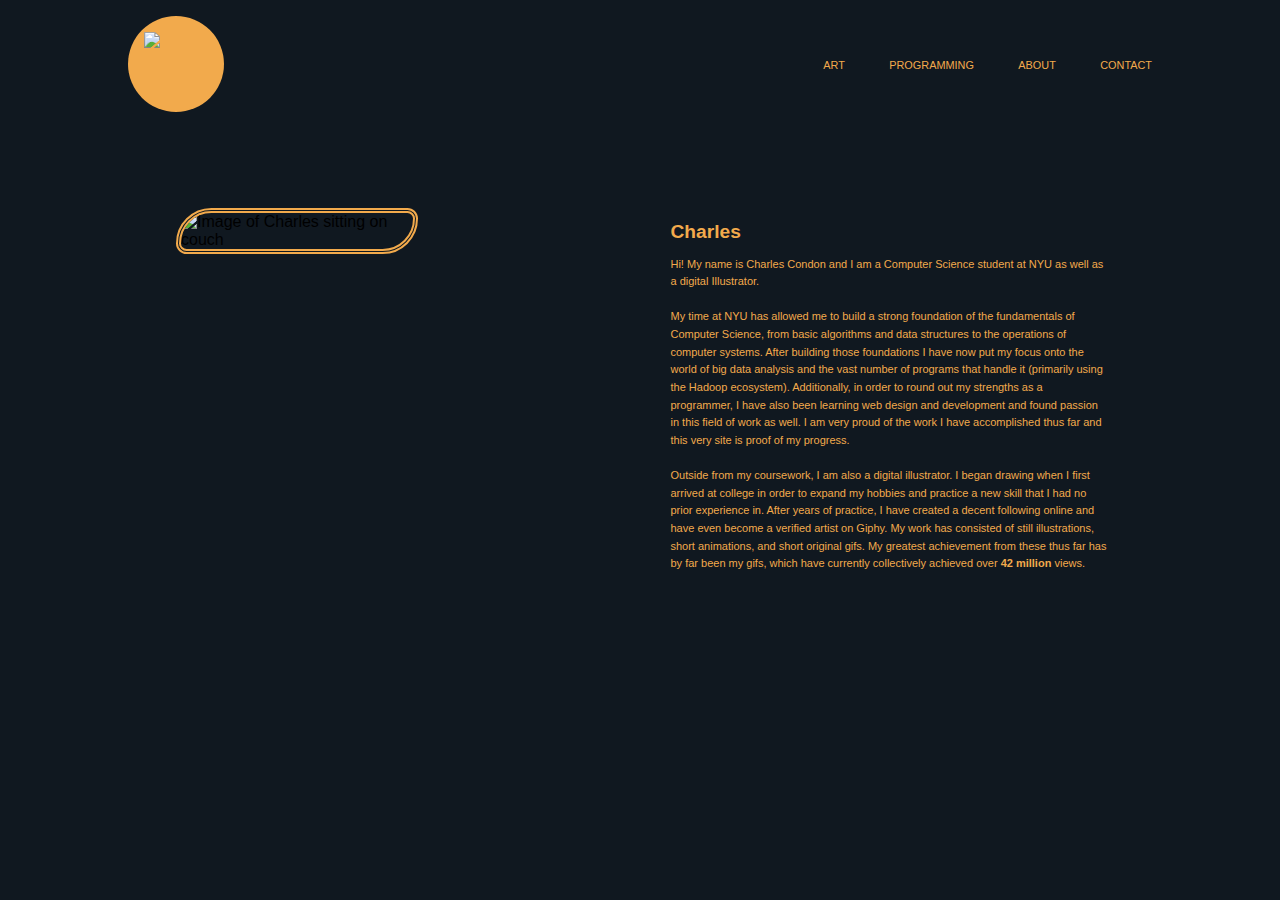
==== commit 7e4be729: "Update about.html" ====
--- a/about.html
+++ b/about.html
@@ -109,7 +109,7 @@
             and have even become a verified artist on Giphy. My work has
             consisted of still illustrations, short animations, and short
             original gifs. My greatest achievement from these thus far has by
-            far been my gifs, which have currently collectively achieved over <b>29
+            far been my gifs, which have currently collectively achieved over <b>42
             million</b> views.
           </p>
         </div>
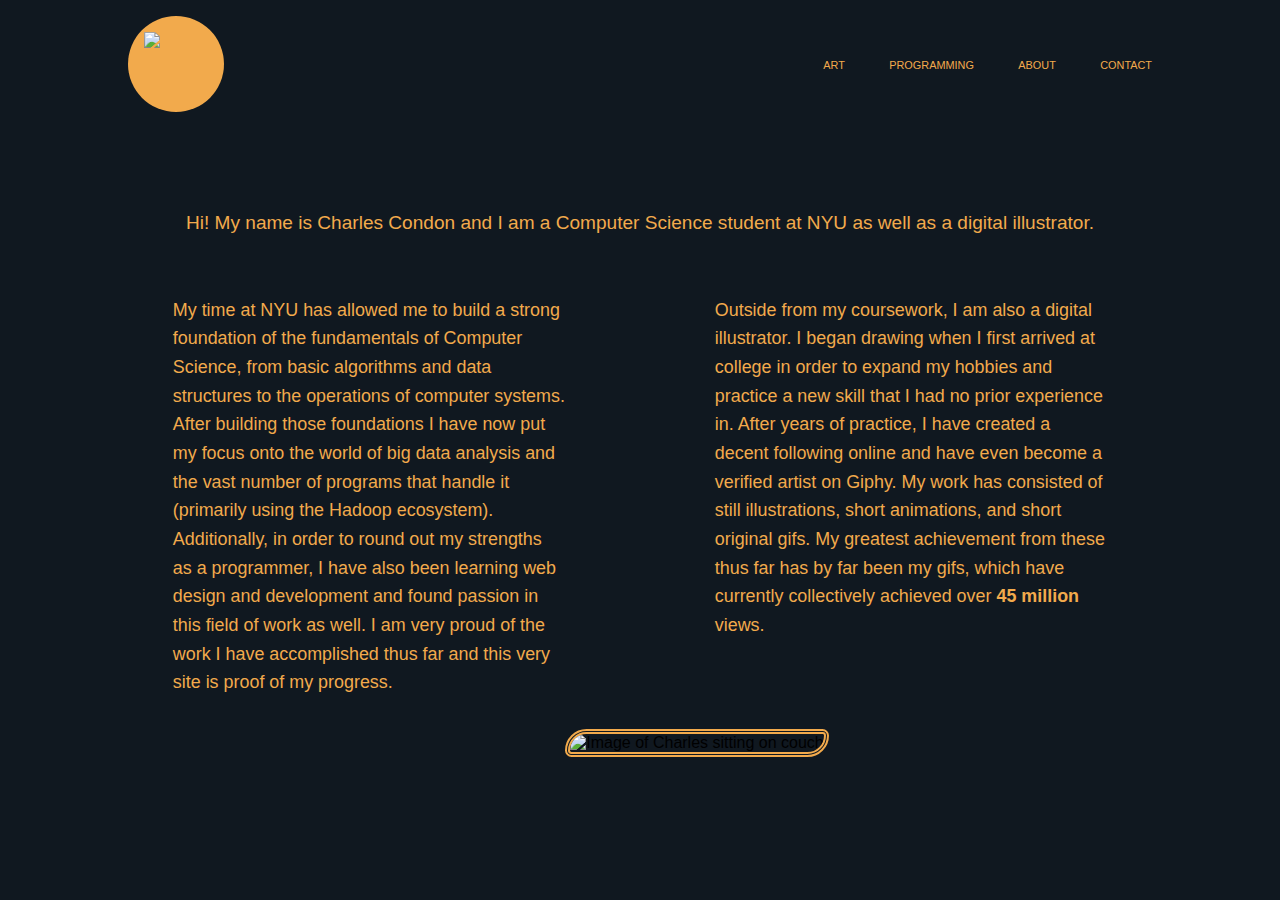
==== commit 919e65f6: "Update about.html" ====
--- a/about.html
+++ b/about.html
@@ -75,22 +75,12 @@
     </header>
     <main>
       <div class="aboutContainer">
-        <div id="self">
-          <img
-            id="self2"
-            src="https://cdn.glitch.com/404bb06c-4b66-4860-905d-4ad52d1e7e07%2FUntitled_Artwork%20(2).PNG?v=1605315241886"
-            alt="Image of Charles sitting on couch"
-          />
-        </div>
-
         <div id="aboutCol">
-          <h3 id="nameSpace">
-            Charles
-          </h3>
-          <p id="mobileP">
+          <p class="aHead mobileP">
             Hi! My name is Charles Condon and I am a Computer Science student at
-            NYU as well as a digital Illustrator.
-            <br /><br />
+            NYU as well as a digital illustrator.
+          </p>
+          <p class="aLeft mobileP">
             My time at NYU has allowed me to build a strong foundation of the
             fundamentals of Computer Science, from basic algorithms and data
             structures to the operations of computer systems. After building
@@ -101,7 +91,8 @@
             development and found passion in this field of work as well. I am
             very proud of the work I have accomplished thus far and this very
             site is proof of my progress.
-            <br /><br />
+          </p>
+          <p class="aRight mobileP">
             Outside from my coursework, I am also a digital illustrator. I began
             drawing when I first arrived at college in order to expand my
             hobbies and practice a new skill that I had no prior experience in.
@@ -109,10 +100,18 @@
             and have even become a verified artist on Giphy. My work has
             consisted of still illustrations, short animations, and short
             original gifs. My greatest achievement from these thus far has by
-            far been my gifs, which have currently collectively achieved over <b>42
+            far been my gifs, which have currently collectively achieved over <b>45
             million</b> views.
           </p>
+          <div id="self">
+            <img
+              id="self2"
+              src="https://cdn.glitch.com/404bb06c-4b66-4860-905d-4ad52d1e7e07%2FUntitled_Artwork%20(2).PNG?v=1605315241886"
+              alt="Image of Charles sitting on couch"
+            />
+          </div>
         </div>
+        
       </div>
     </main>
     
--- a/desktop.css
+++ b/desktop.css
@@ -234,25 +234,45 @@
 
 #self {
   display: block;
-  margin: 0em 7em 0em 9em;
-  width: 140%;
+  margin: 0 0 0 14em;
+  width: 75%;
   height: auto;
 }
 
 #self2 {
   border: 5px double #f2aa4cff;
   border-radius: 50px 15px;
-  width: 140%;
+  width: 75%;
   height: auto;
 }
 
 #aboutCol {
-  flex-direction: column;
-  margin: 0 11vw;
+  margin: 0vw 11vw ;
 }
 
 #nameSpace {
   margin: 1vw 0;
+}
+
+.aHead {
+  text-align: center;
+  width: 100%;
+  font-size: 1.49vw;
+  margin: 0 0 3em 0;
+}
+
+.aLeft {
+  width: 42%;
+  float: left;
+  font-size: 1.4vw;
+  margin: 0 0 5em 0;
+}
+
+.aRight {
+  width: 42%;
+  float: right;
+  font-size: 1.4vw;
+  margin: 0 0 5em 0;
 }
 
 /* Contact Page CSS */
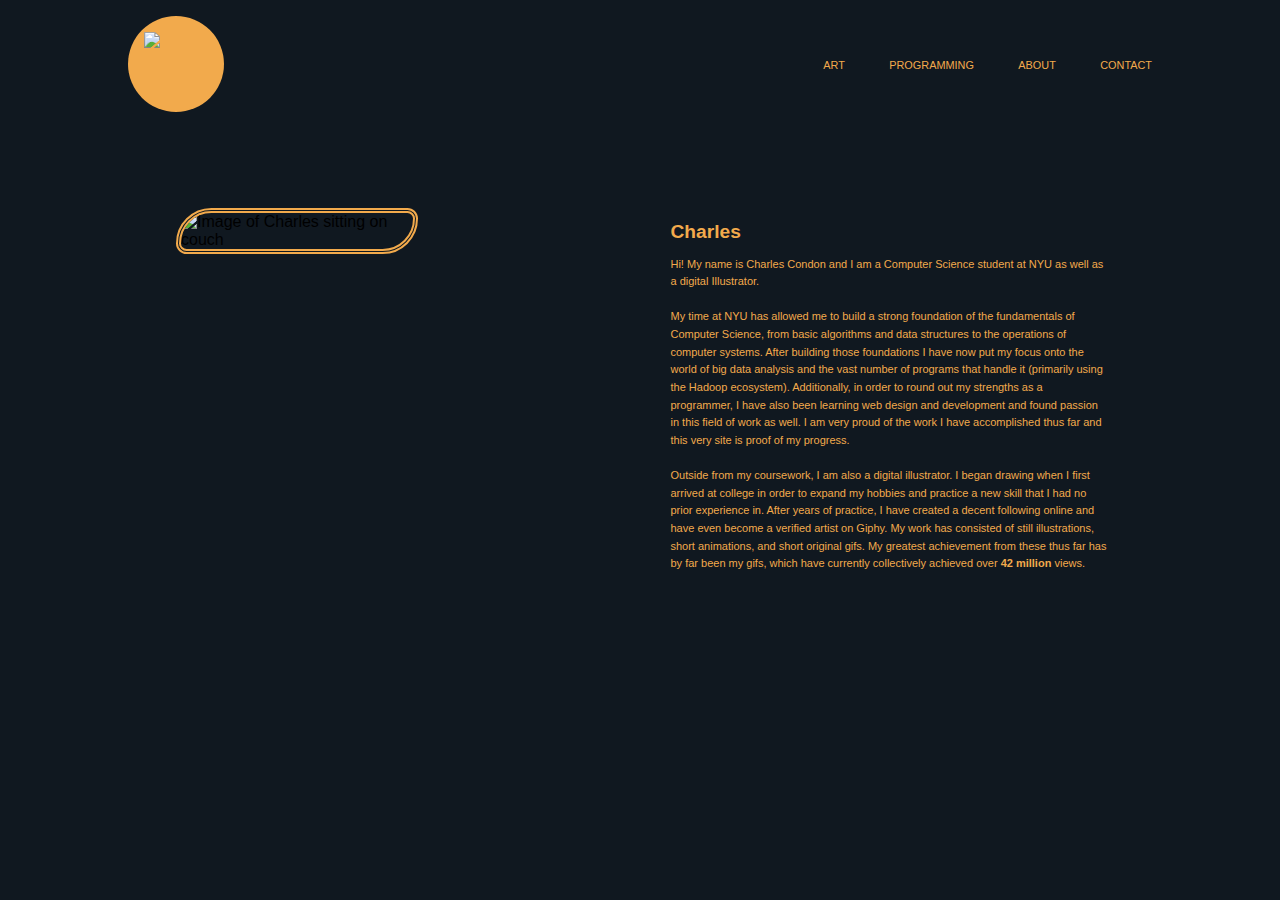
==== commit 45d0a763: "Update about.html" ====
--- a/about.html
+++ b/about.html
@@ -75,12 +75,22 @@
     </header>
     <main>
       <div class="aboutContainer">
+        <div id="self">
+          <img
+            id="self2"
+            src="https://cdn.glitch.com/404bb06c-4b66-4860-905d-4ad52d1e7e07%2FUntitled_Artwork%20(2).PNG?v=1605315241886"
+            alt="Image of Charles sitting on couch"
+          />
+        </div>
+
         <div id="aboutCol">
-          <p class="aHead mobileP">
+          <h3 id="nameSpace">
+            Charles
+          </h3>
+          <p id="mobileP">
             Hi! My name is Charles Condon and I am a Computer Science student at
-            NYU as well as a digital illustrator.
-          </p>
-          <p class="aLeft mobileP">
+            NYU as well as a digital Illustrator.
+            <br /><br />
             My time at NYU has allowed me to build a strong foundation of the
             fundamentals of Computer Science, from basic algorithms and data
             structures to the operations of computer systems. After building
@@ -91,8 +101,7 @@
             development and found passion in this field of work as well. I am
             very proud of the work I have accomplished thus far and this very
             site is proof of my progress.
-          </p>
-          <p class="aRight mobileP">
+            <br /><br />
             Outside from my coursework, I am also a digital illustrator. I began
             drawing when I first arrived at college in order to expand my
             hobbies and practice a new skill that I had no prior experience in.
@@ -100,18 +109,10 @@
             and have even become a verified artist on Giphy. My work has
             consisted of still illustrations, short animations, and short
             original gifs. My greatest achievement from these thus far has by
-            far been my gifs, which have currently collectively achieved over <b>45
+            far been my gifs, which have currently collectively achieved over <b>42
             million</b> views.
           </p>
-          <div id="self">
-            <img
-              id="self2"
-              src="https://cdn.glitch.com/404bb06c-4b66-4860-905d-4ad52d1e7e07%2FUntitled_Artwork%20(2).PNG?v=1605315241886"
-              alt="Image of Charles sitting on couch"
-            />
-          </div>
         </div>
-        
       </div>
     </main>
     
--- a/desktop.css
+++ b/desktop.css
@@ -234,45 +234,25 @@
 
 #self {
   display: block;
-  margin: 0 0 0 14em;
-  width: 75%;
+  margin: 0em 7em 0em 9em;
+  width: 140%;
   height: auto;
 }
 
 #self2 {
   border: 5px double #f2aa4cff;
   border-radius: 50px 15px;
-  width: 75%;
+  width: 140%;
   height: auto;
 }
 
 #aboutCol {
-  margin: 0vw 11vw ;
+  flex-direction: column;
+  margin: 0 11vw;
 }
 
 #nameSpace {
   margin: 1vw 0;
-}
-
-.aHead {
-  text-align: center;
-  width: 100%;
-  font-size: 1.49vw;
-  margin: 0 0 3em 0;
-}
-
-.aLeft {
-  width: 42%;
-  float: left;
-  font-size: 1.4vw;
-  margin: 0 0 5em 0;
-}
-
-.aRight {
-  width: 42%;
-  float: right;
-  font-size: 1.4vw;
-  margin: 0 0 5em 0;
 }
 
 /* Contact Page CSS */
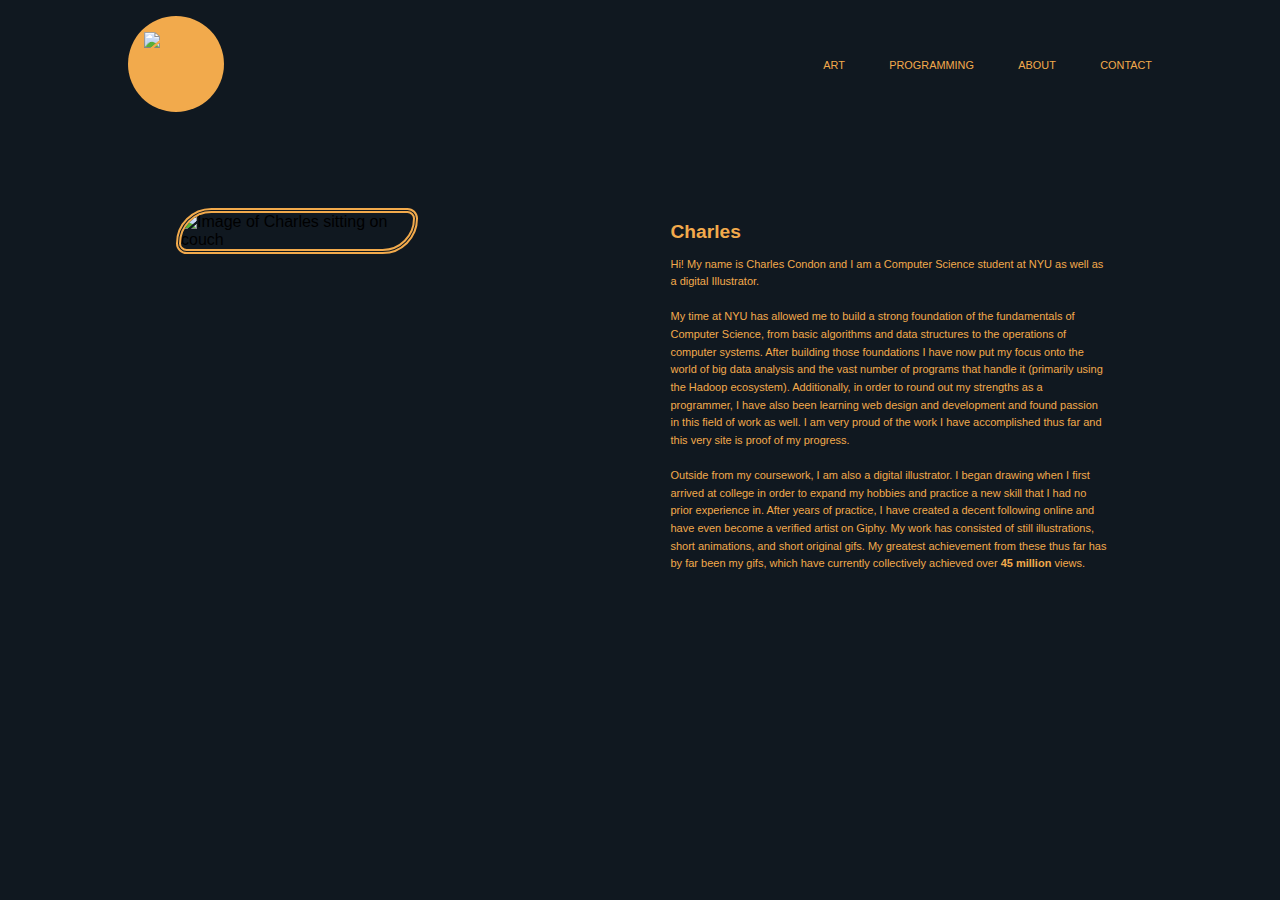
==== commit 9ad56b3c: "Update about.html" ====
--- a/about.html
+++ b/about.html
@@ -109,7 +109,7 @@
             and have even become a verified artist on Giphy. My work has
             consisted of still illustrations, short animations, and short
             original gifs. My greatest achievement from these thus far has by
-            far been my gifs, which have currently collectively achieved over <b>42
+            far been my gifs, which have currently collectively achieved over <b>45
             million</b> views.
           </p>
         </div>
